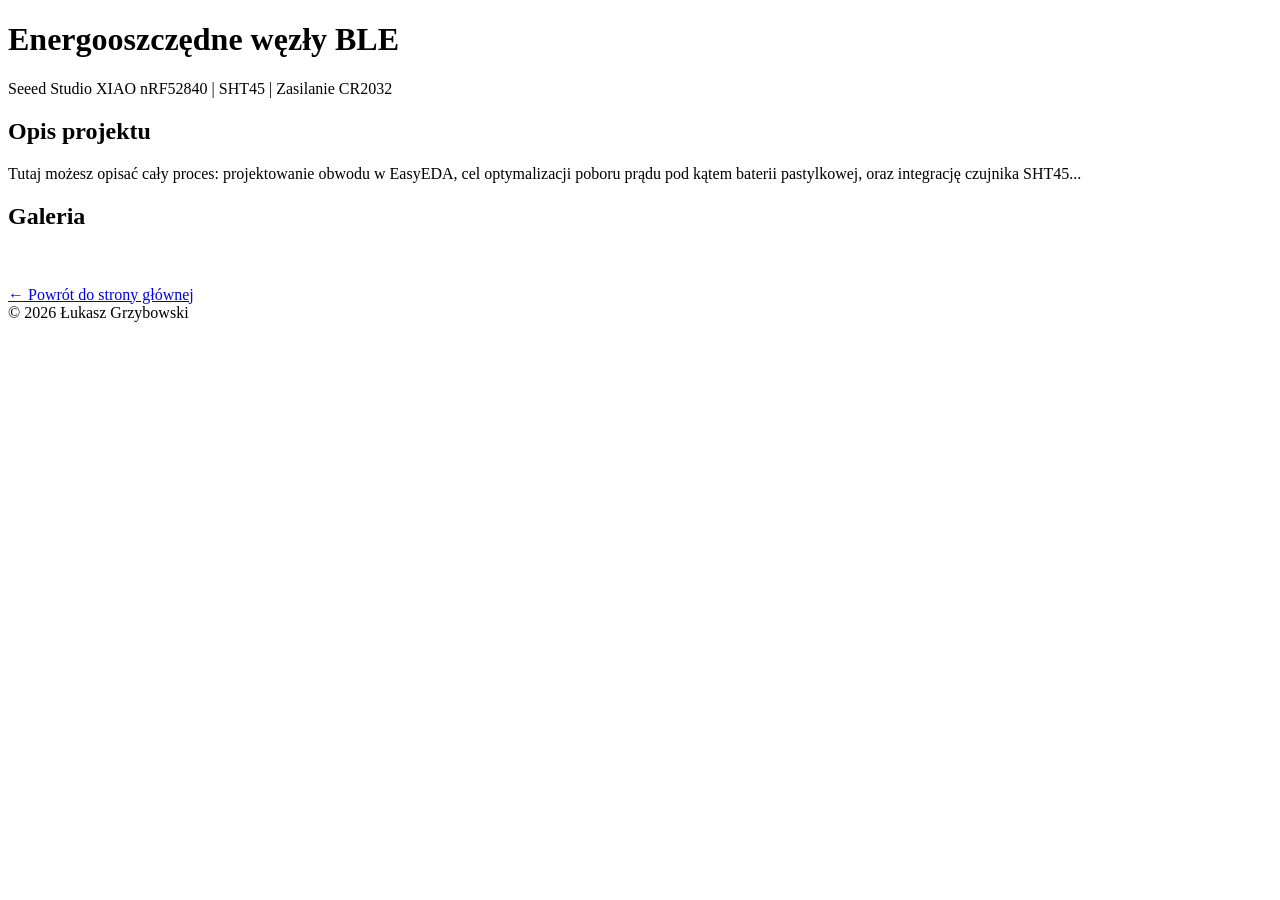
==== projekt_ble_sht45.html @ a90c8a10 "Create projekt_ble_sht45.html" ====
<!DOCTYPE html>
<html lang="pl">
<head>
    <meta charset="UTF-8">
    <meta name="viewport" content="width=device-width, initial-scale=1.0">
    <title>Węzły BLE nRF52840 - Łukasz Grzybowski</title>
    </head>
<body>

<header>
    <h1>Energooszczędne węzły BLE</h1>
    <p>Seeed Studio XIAO nRF52840 | SHT45 | Zasilanie CR2032</p>
</header>

<section>
    <h2>Opis projektu</h2>
    <p>
        Tutaj możesz opisać cały proces: projektowanie obwodu w EasyEDA, cel optymalizacji poboru prądu pod kątem baterii pastylkowej, oraz integrację czujnika SHT45...
    </p>
    
    <h2>Galeria</h2>
    <br><br>
    <a href="index.html" class="btn">← Powrót do strony głównej</a>
</section>

<footer>
    © 2026 Łukasz Grzybowski
</footer>

</body>
</html>
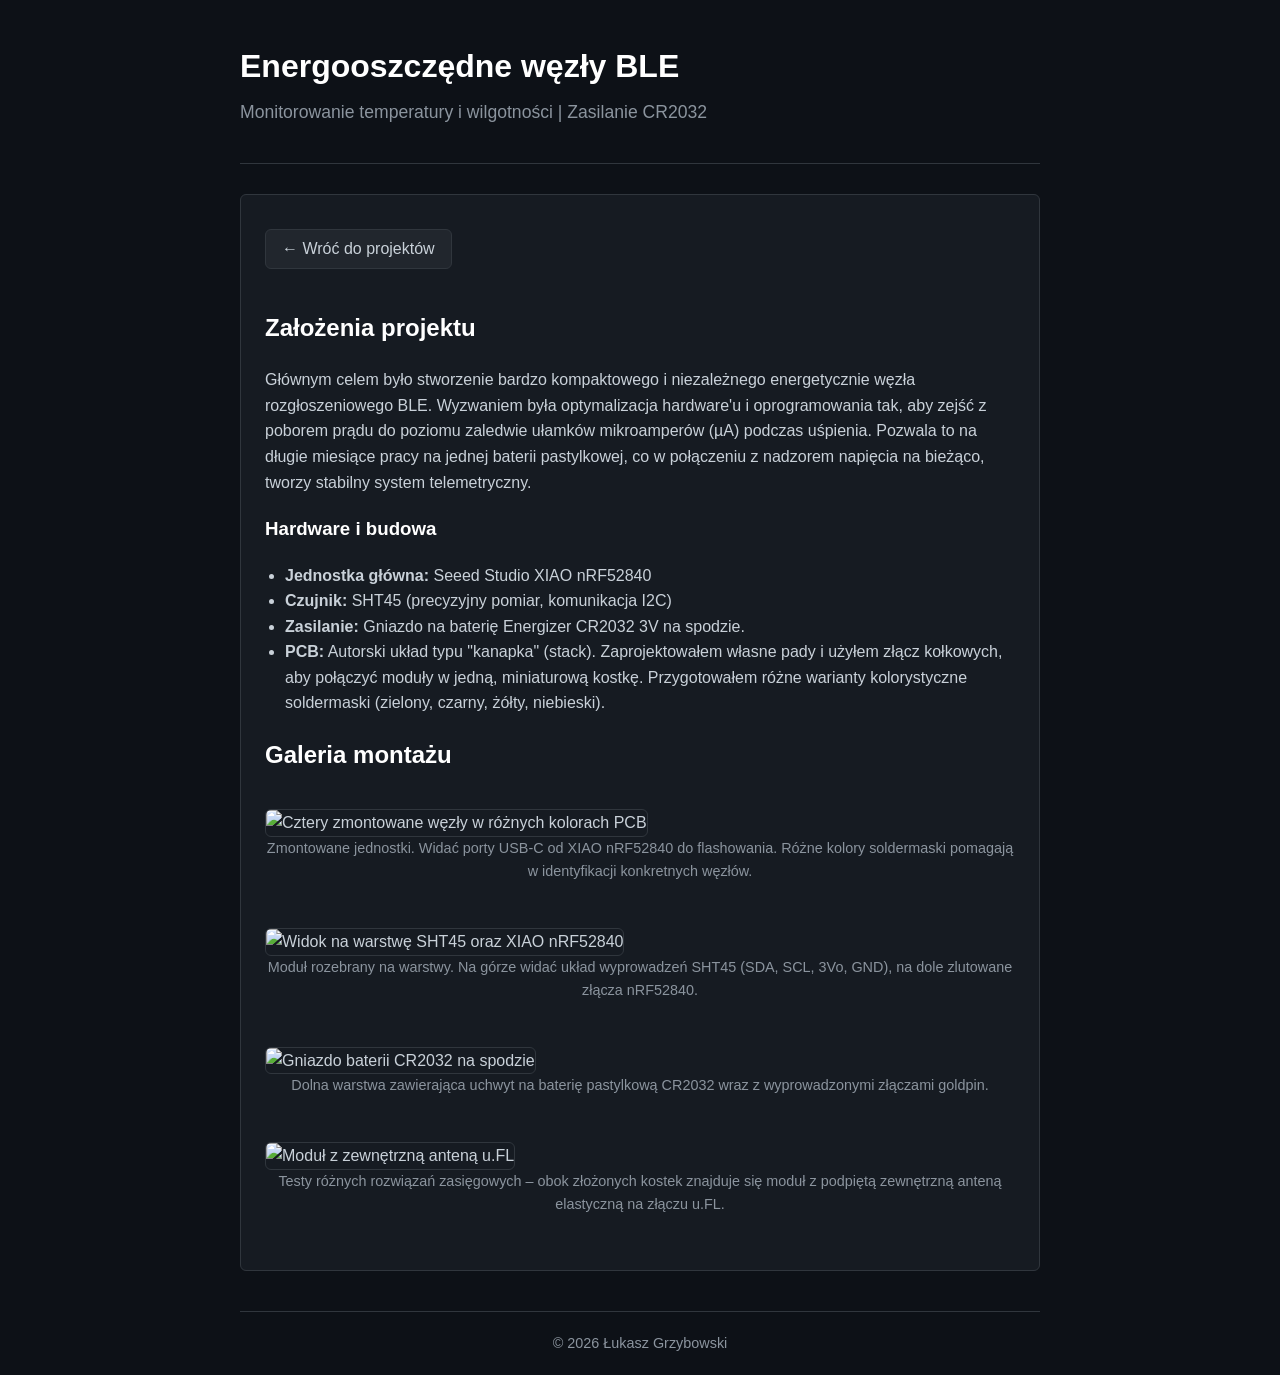
==== commit ca775e5e: "Update projekt_ble_sht45.html" ====
--- a/projekt_ble_sht45.html
+++ b/projekt_ble_sht45.html
@@ -4,28 +4,52 @@
     <meta charset="UTF-8">
     <meta name="viewport" content="width=device-width, initial-scale=1.0">
     <title>Węzły BLE nRF52840 - Łukasz Grzybowski</title>
-    </head>
+    <link rel="stylesheet" href="style.css">
+</head>
 <body>
 
-<header>
-    <h1>Energooszczędne węzły BLE</h1>
-    <p>Seeed Studio XIAO nRF52840 | SHT45 | Zasilanie CR2032</p>
-</header>
+<div class="container">
+    <header>
+        <h1>Energooszczędne węzły BLE</h1>
+        <p>Monitorowanie temperatury i wilgotności | Zasilanie CR2032</p>
+    </header>
 
-<section>
-    <h2>Opis projektu</h2>
-    <p>
-        Tutaj możesz opisać cały proces: projektowanie obwodu w EasyEDA, cel optymalizacji poboru prądu pod kątem baterii pastylkowej, oraz integrację czujnika SHT45...
-    </p>
-    
-    <h2>Galeria</h2>
-    <br><br>
-    <a href="index.html" class="btn">← Powrót do strony głównej</a>
-</section>
+    <section>
+        <a href="index.html" class="btn" style="margin-bottom: 20px;">← Wróć do projektów</a>
+        
+        <h2>Założenia projektu</h2>
+        <p>
+            Głównym celem było stworzenie bardzo kompaktowego i niezależnego energetycznie węzła rozgłoszeniowego BLE. Wyzwaniem była optymalizacja hardware'u i oprogramowania tak, aby zejść z poborem prądu do poziomu zaledwie ułamków mikroamperów (µA) podczas uśpienia. Pozwala to na długie miesiące pracy na jednej baterii pastylkowej, co w połączeniu z nadzorem napięcia na bieżąco, tworzy stabilny system telemetryczny.
+        </p>
 
-<footer>
-    © 2026 Łukasz Grzybowski
-</footer>
+        <h3>Hardware i budowa</h3>
+        <ul class="tech-list">
+            <li><strong>Jednostka główna:</strong> Seeed Studio XIAO nRF52840</li>
+            <li><strong>Czujnik:</strong> SHT45 (precyzyjny pomiar, komunikacja I2C)</li>
+            <li><strong>Zasilanie:</strong> Gniazdo na baterię Energizer CR2032 3V na spodzie.</li>
+            <li><strong>PCB:</strong> Autorski układ typu "kanapka" (stack). Zaprojektowałem własne pady i użyłem złącz kołkowych, aby połączyć moduły w jedną, miniaturową kostkę. Przygotowałem różne warianty kolorystyczne soldermaski (zielony, czarny, żółty, niebieski).</li>
+        </ul>
+        
+        <h2>Galeria montażu</h2>
+        <div class="gallery">
+            <img src="foto_4_moduly.jpg" alt="Cztery zmontowane węzły w różnych kolorach PCB">
+            <div class="gallery-caption">Zmontowane jednostki. Widać porty USB-C od XIAO nRF52840 do flashowania. Różne kolory soldermaski pomagają w identyfikacji konkretnych węzłów.</div>
+
+            <img src="foto_rozebrane_top_bot.jpg" alt="Widok na warstwę SHT45 oraz XIAO nRF52840">
+            <div class="gallery-caption">Moduł rozebrany na warstwy. Na górze widać układ wyprowadzeń SHT45 (SDA, SCL, 3Vo, GND), na dole zlutowane złącza nRF52840.</div>
+
+            <img src="foto_bateria_gniazdo.jpg" alt="Gniazdo baterii CR2032 na spodzie">
+            <div class="gallery-caption">Dolna warstwa zawierająca uchwyt na baterię pastylkową CR2032 wraz z wyprowadzonymi złączami goldpin.</div>
+
+            <img src="foto_antena_zewnetrzna.jpg" alt="Moduł z zewnętrzną anteną u.FL">
+            <div class="gallery-caption">Testy różnych rozwiązań zasięgowych – obok złożonych kostek znajduje się moduł z podpiętą zewnętrzną anteną elastyczną na złączu u.FL.</div>
+        </div>
+    </section>
+
+    <footer>
+        © 2026 Łukasz Grzybowski
+    </footer>
+</div>
 
 </body>
 </html>
--- a/style.css
+++ b/style.css
@@ -0,0 +1,113 @@
+:root {
+    --bg-main: #0d1117;
+    --bg-card: #161b22;
+    --border: #30363d;
+    --text-main: #c9d1d9;
+    --text-muted: #8b949e;
+    --accent: #58a6ff;
+    --accent-hover: #1f6feb;
+}
+
+body {
+    font-family: -apple-system, BlinkMacSystemFont, "Segoe UI", Helvetica, Arial, sans-serif;
+    background-color: var(--bg-main);
+    color: var(--text-main);
+    margin: 0;
+    padding: 20px;
+    line-height: 1.6;
+}
+
+.container {
+    max-width: 800px;
+    margin: 0 auto;
+}
+
+header {
+    text-align: left;
+    padding-bottom: 20px;
+    border-bottom: 1px solid var(--border);
+    margin-bottom: 30px;
+}
+
+h1, h2, h3 {
+    color: #ffffff;
+    font-weight: 600;
+}
+
+h1 {
+    font-size: 2rem;
+    margin-bottom: 5px;
+}
+
+header p {
+    color: var(--text-muted);
+    margin-top: 0;
+    font-size: 1.1rem;
+}
+
+section {
+    background-color: var(--bg-card);
+    border: 1px solid var(--border);
+    border-radius: 6px;
+    padding: 24px;
+    margin-bottom: 24px;
+}
+
+.tech-tag {
+    display: inline-block;
+    background-color: rgba(88, 166, 255, 0.1);
+    color: var(--accent);
+    border: 1px solid rgba(88, 166, 255, 0.2);
+    border-radius: 2em;
+    padding: 2px 10px;
+    font-size: 0.8rem;
+    margin-right: 6px;
+    margin-bottom: 10px;
+}
+
+a.btn {
+    display: inline-block;
+    margin-top: 10px;
+    padding: 6px 16px;
+    background-color: #21262d;
+    color: var(--text-main);
+    border: 1px solid var(--border);
+    border-radius: 6px;
+    text-decoration: none;
+    font-weight: 500;
+    transition: 0.2s;
+}
+
+a.btn:hover {
+    background-color: #30363d;
+    border-color: #8b949e;
+}
+
+/* Style specjalnie dla podstrony projektu */
+.gallery img {
+    max-width: 100%;
+    border-radius: 6px;
+    border: 1px solid var(--border);
+    margin-top: 15px;
+}
+
+.gallery-caption {
+    font-size: 0.9rem;
+    color: var(--text-muted);
+    text-align: center;
+    margin-bottom: 30px;
+}
+
+ul.tech-list {
+    padding-left: 20px;
+    color: var(--text-main);
+}
+
+footer {
+    text-align: center;
+    color: var(--text-muted);
+    font-size: 0.9rem;
+    margin-top: 40px;
+    padding-top: 20px;
+    border-top: 1px solid var(--border);
+}
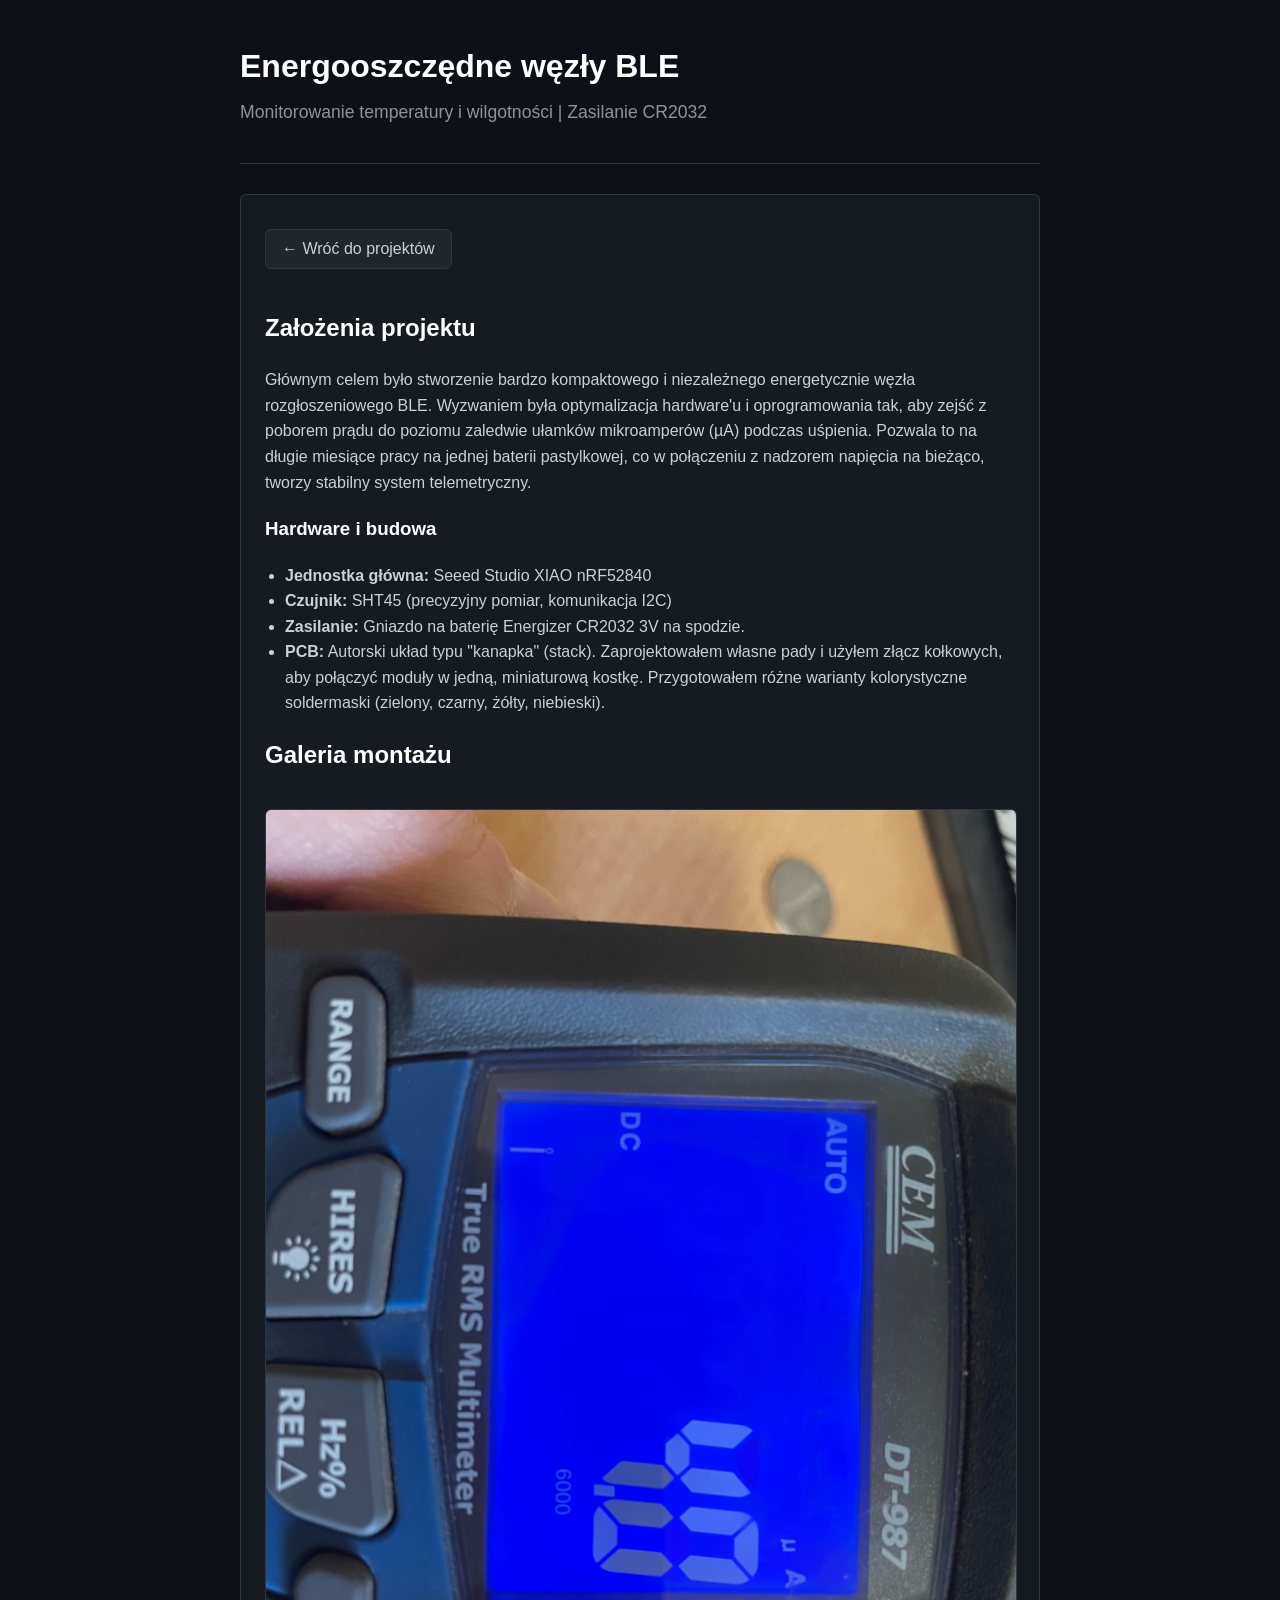
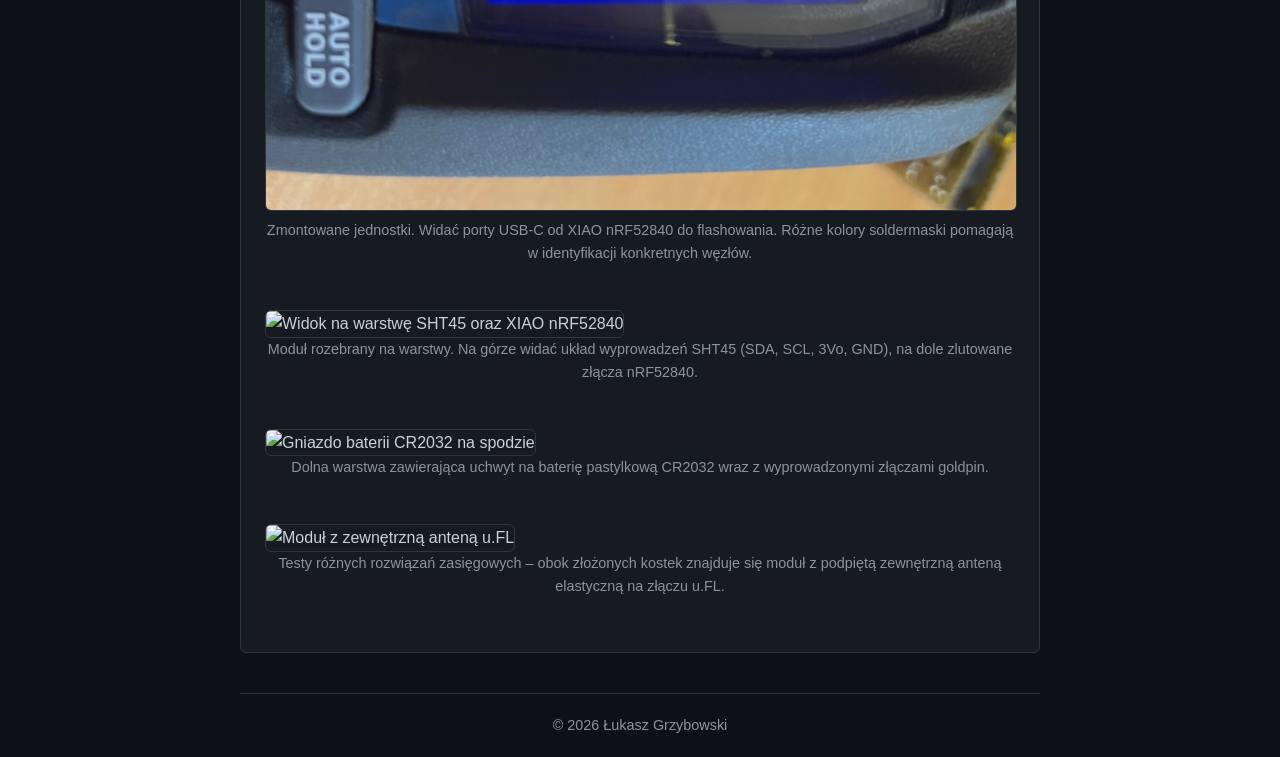
==== commit aff8ffc1: "Update projekt_ble_sht45.html" ====
--- a/projekt_ble_sht45.html
+++ b/projekt_ble_sht45.html
@@ -32,7 +32,7 @@
         
         <h2>Galeria montażu</h2>
         <div class="gallery">
-            <img src="foto_4_moduly.jpg" alt="Cztery zmontowane węzły w różnych kolorach PCB">
+            <img src="IMG_2818.jpeg" alt="Cztery zmontowane węzły w różnych kolorach PCB">
             <div class="gallery-caption">Zmontowane jednostki. Widać porty USB-C od XIAO nRF52840 do flashowania. Różne kolory soldermaski pomagają w identyfikacji konkretnych węzłów.</div>
 
             <img src="foto_rozebrane_top_bot.jpg" alt="Widok na warstwę SHT45 oraz XIAO nRF52840">
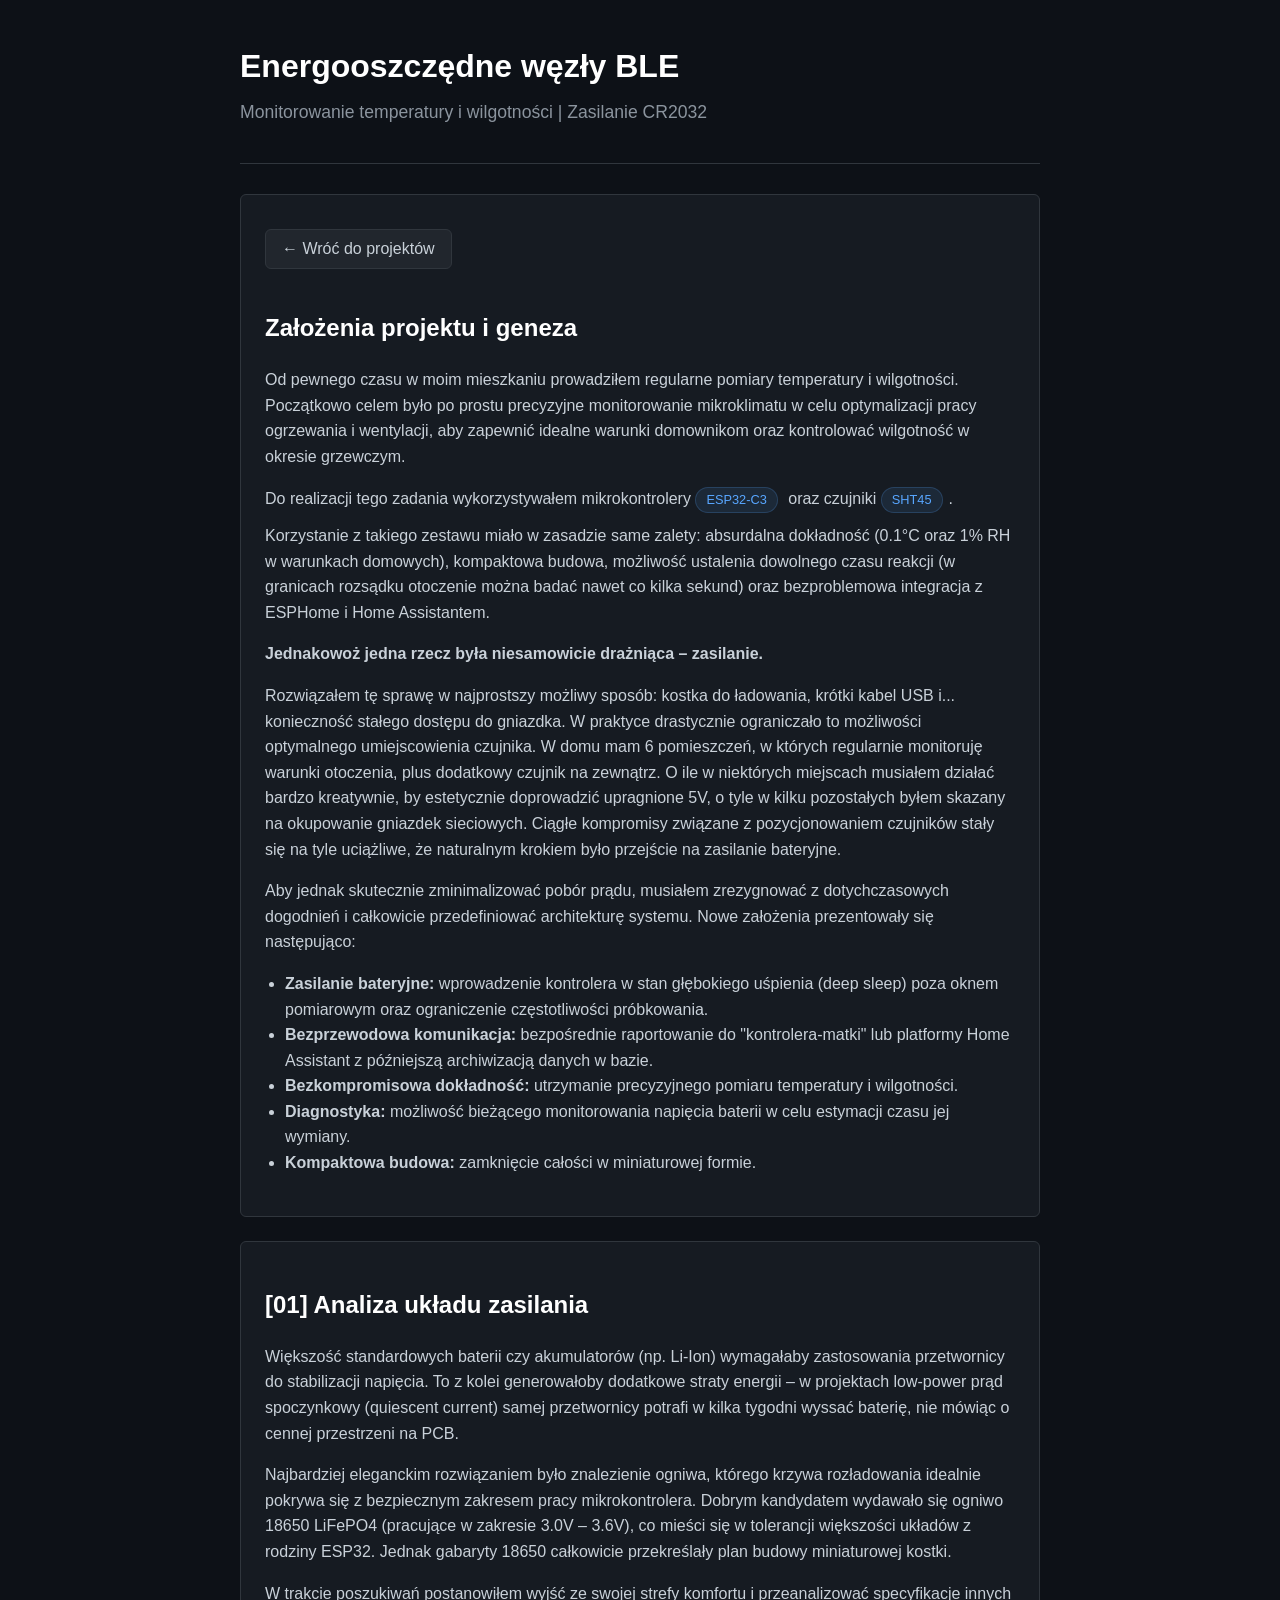
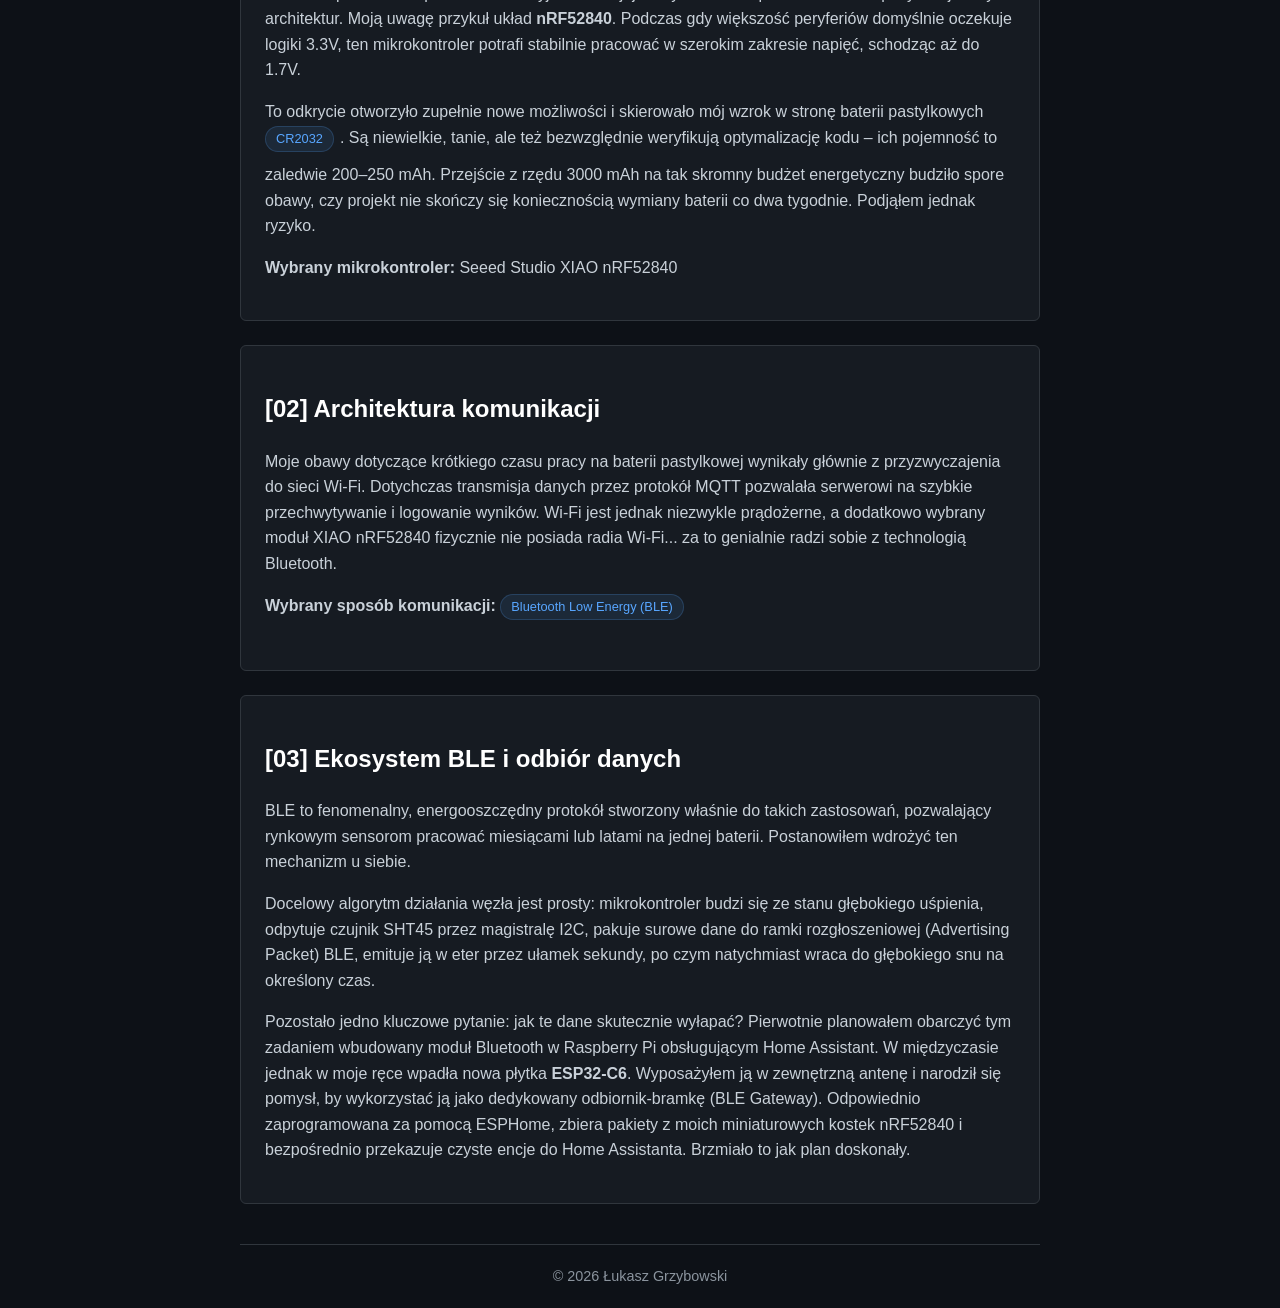
==== commit 25fa6e0f: "Update projekt_ble_sht45.html" ====
--- a/projekt_ble_sht45.html
+++ b/projekt_ble_sht45.html
@@ -17,33 +17,71 @@
     <section>
         <a href="index.html" class="btn" style="margin-bottom: 20px;">← Wróć do projektów</a>
         
-        <h2>Założenia projektu</h2>
+        <h2>Założenia projektu i geneza</h2>
         <p>
-            Głównym celem było stworzenie bardzo kompaktowego i niezależnego energetycznie węzła rozgłoszeniowego BLE. Wyzwaniem była optymalizacja hardware'u i oprogramowania tak, aby zejść z poborem prądu do poziomu zaledwie ułamków mikroamperów (µA) podczas uśpienia. Pozwala to na długie miesiące pracy na jednej baterii pastylkowej, co w połączeniu z nadzorem napięcia na bieżąco, tworzy stabilny system telemetryczny.
+            Od pewnego czasu w moim mieszkaniu prowadziłem regularne pomiary temperatury i wilgotności. Początkowo celem było po prostu precyzyjne monitorowanie mikroklimatu w celu optymalizacji pracy ogrzewania i wentylacji, aby zapewnić idealne warunki domownikom oraz kontrolować wilgotność w okresie grzewczym.
         </p>
+        <p>
+            Do realizacji tego zadania wykorzystywałem mikrokontrolery <span class="tech-tag">ESP32-C3</span> oraz czujniki <span class="tech-tag">SHT45</span>. Korzystanie z takiego zestawu miało w zasadzie same zalety: absurdalna dokładność (0.1°C oraz 1% RH w warunkach domowych), kompaktowa budowa, możliwość ustalenia dowolnego czasu reakcji (w granicach rozsądku otoczenie można badać nawet co kilka sekund) oraz bezproblemowa integracja z ESPHome i Home Assistantem.
+        </p>
+        <p>
+            <strong>Jednakowoż jedna rzecz była niesamowicie drażniąca – zasilanie.</strong>
+        </p>
+        <p>
+            Rozwiązałem tę sprawę w najprostszy możliwy sposób: kostka do ładowania, krótki kabel USB i... konieczność stałego dostępu do gniazdka. W praktyce drastycznie ograniczało to możliwości optymalnego umiejscowienia czujnika. W domu mam 6 pomieszczeń, w których regularnie monitoruję warunki otoczenia, plus dodatkowy czujnik na zewnątrz. O ile w niektórych miejscach musiałem działać bardzo kreatywnie, by estetycznie doprowadzić upragnione 5V, o tyle w kilku pozostałych byłem skazany na okupowanie gniazdek sieciowych. Ciągłe kompromisy związane z pozycjonowaniem czujników stały się na tyle uciążliwe, że naturalnym krokiem było przejście na zasilanie bateryjne.
+        </p>
+        <p>
+            Aby jednak skutecznie zminimalizować pobór prądu, musiałem zrezygnować z dotychczasowych dogodnień i całkowicie przedefiniować architekturę systemu. Nowe założenia prezentowały się następująco:
+        </p>
+        <ul class="tech-list">
+            <li><strong>Zasilanie bateryjne:</strong> wprowadzenie kontrolera w stan głębokiego uśpienia (deep sleep) poza oknem pomiarowym oraz ograniczenie częstotliwości próbkowania.</li>
+            <li><strong>Bezprzewodowa komunikacja:</strong> bezpośrednie raportowanie do "kontrolera-matki" lub platformy Home Assistant z późniejszą archiwizacją danych w bazie.</li>
+            <li><strong>Bezkompromisowa dokładność:</strong> utrzymanie precyzyjnego pomiaru temperatury i wilgotności.</li>
+            <li><strong>Diagnostyka:</strong> możliwość bieżącego monitorowania napięcia baterii w celu estymacji czasu jej wymiany.</li>
+            <li><strong>Kompaktowa budowa:</strong> zamknięcie całości w miniaturowej formie.</li>
+        </ul>
+    </section>
 
-        <h3>Hardware i budowa</h3>
-        <ul class="tech-list">
-            <li><strong>Jednostka główna:</strong> Seeed Studio XIAO nRF52840</li>
-            <li><strong>Czujnik:</strong> SHT45 (precyzyjny pomiar, komunikacja I2C)</li>
-            <li><strong>Zasilanie:</strong> Gniazdo na baterię Energizer CR2032 3V na spodzie.</li>
-            <li><strong>PCB:</strong> Autorski układ typu "kanapka" (stack). Zaprojektowałem własne pady i użyłem złącz kołkowych, aby połączyć moduły w jedną, miniaturową kostkę. Przygotowałem różne warianty kolorystyczne soldermaski (zielony, czarny, żółty, niebieski).</li>
-        </ul>
-        
-        <h2>Galeria montażu</h2>
-        <div class="gallery">
-            <img src="IMG_2818.jpeg" alt="Cztery zmontowane węzły w różnych kolorach PCB">
-            <div class="gallery-caption">Zmontowane jednostki. Widać porty USB-C od XIAO nRF52840 do flashowania. Różne kolory soldermaski pomagają w identyfikacji konkretnych węzłów.</div>
+    <section>
+        <h2>[01] Analiza układu zasilania</h2>
+        <p>
+            Większość standardowych baterii czy akumulatorów (np. Li-Ion) wymagałaby zastosowania przetwornicy do stabilizacji napięcia. To z kolei generowałoby dodatkowe straty energii – w projektach low-power prąd spoczynkowy (quiescent current) samej przetwornicy potrafi w kilka tygodni wyssać baterię, nie mówiąc o cennej przestrzeni na PCB.
+        </p>
+        <p>
+            Najbardziej eleganckim rozwiązaniem było znalezienie ogniwa, którego krzywa rozładowania idealnie pokrywa się z bezpiecznym zakresem pracy mikrokontrolera. Dobrym kandydatem wydawało się ogniwo 18650 LiFePO4 (pracujące w zakresie 3.0V – 3.6V), co mieści się w tolerancji większości układów z rodziny ESP32. Jednak gabaryty 18650 całkowicie przekreślały plan budowy miniaturowej kostki.
+        </p>
+        <p>
+            W trakcie poszukiwań postanowiłem wyjść ze swojej strefy komfortu i przeanalizować specyfikacje innych architektur. Moją uwagę przykuł układ <strong>nRF52840</strong>. Podczas gdy większość peryferiów domyślnie oczekuje logiki 3.3V, ten mikrokontroler potrafi stabilnie pracować w szerokim zakresie napięć, schodząc aż do 1.7V.
+        </p>
+        <p>
+            To odkrycie otworzyło zupełnie nowe możliwości i skierowało mój wzrok w stronę baterii pastylkowych <span class="tech-tag">CR2032</span>. Są niewielkie, tanie, ale też bezwzględnie weryfikują optymalizację kodu – ich pojemność to zaledwie 200–250 mAh. Przejście z rzędu 3000 mAh na tak skromny budżet energetyczny budziło spore obawy, czy projekt nie skończy się koniecznością wymiany baterii co dwa tygodnie. Podjąłem jednak ryzyko.
+        </p>
+        <p>
+            <strong>Wybrany mikrokontroler:</strong> Seeed Studio XIAO nRF52840
+        </p>
+    </section>
 
-            <img src="foto_rozebrane_top_bot.jpg" alt="Widok na warstwę SHT45 oraz XIAO nRF52840">
-            <div class="gallery-caption">Moduł rozebrany na warstwy. Na górze widać układ wyprowadzeń SHT45 (SDA, SCL, 3Vo, GND), na dole zlutowane złącza nRF52840.</div>
+    <section>
+        <h2>[02] Architektura komunikacji</h2>
+        <p>
+            Moje obawy dotyczące krótkiego czasu pracy na baterii pastylkowej wynikały głównie z przyzwyczajenia do sieci Wi-Fi. Dotychczas transmisja danych przez protokół MQTT pozwalała serwerowi na szybkie przechwytywanie i logowanie wyników. Wi-Fi jest jednak niezwykle prądożerne, a dodatkowo wybrany moduł XIAO nRF52840 fizycznie nie posiada radia Wi-Fi... za to genialnie radzi sobie z technologią Bluetooth.
+        </p>
+        <p>
+            <strong>Wybrany sposób komunikacji:</strong> <span class="tech-tag">Bluetooth Low Energy (BLE)</span>
+        </p>
+    </section>
 
-            <img src="foto_bateria_gniazdo.jpg" alt="Gniazdo baterii CR2032 na spodzie">
-            <div class="gallery-caption">Dolna warstwa zawierająca uchwyt na baterię pastylkową CR2032 wraz z wyprowadzonymi złączami goldpin.</div>
-
-            <img src="foto_antena_zewnetrzna.jpg" alt="Moduł z zewnętrzną anteną u.FL">
-            <div class="gallery-caption">Testy różnych rozwiązań zasięgowych – obok złożonych kostek znajduje się moduł z podpiętą zewnętrzną anteną elastyczną na złączu u.FL.</div>
-        </div>
+    <section>
+        <h2>[03] Ekosystem BLE i odbiór danych</h2>
+        <p>
+            BLE to fenomenalny, energooszczędny protokół stworzony właśnie do takich zastosowań, pozwalający rynkowym sensorom pracować miesiącami lub latami na jednej baterii. Postanowiłem wdrożyć ten mechanizm u siebie.
+        </p>
+        <p>
+            Docelowy algorytm działania węzła jest prosty: mikrokontroler budzi się ze stanu głębokiego uśpienia, odpytuje czujnik SHT45 przez magistralę I2C, pakuje surowe dane do ramki rozgłoszeniowej (Advertising Packet) BLE, emituje ją w eter przez ułamek sekundy, po czym natychmiast wraca do głębokiego snu na określony czas.
+        </p>
+        <p>
+            Pozostało jedno kluczowe pytanie: jak te dane skutecznie wyłapać? Pierwotnie planowałem obarczyć tym zadaniem wbudowany moduł Bluetooth w Raspberry Pi obsługującym Home Assistant. W międzyczasie jednak w moje ręce wpadła nowa płytka <strong>ESP32-C6</strong>. Wyposażyłem ją w zewnętrzną antenę i narodził się pomysł, by wykorzystać ją jako dedykowany odbiornik-bramkę (BLE Gateway). Odpowiednio zaprogramowana za pomocą ESPHome, zbiera pakiety z moich miniaturowych kostek nRF52840 i bezpośrednio przekazuje czyste encje do Home Assistanta. Brzmiało to jak plan doskonały.
+        </p>
     </section>
 
     <footer>
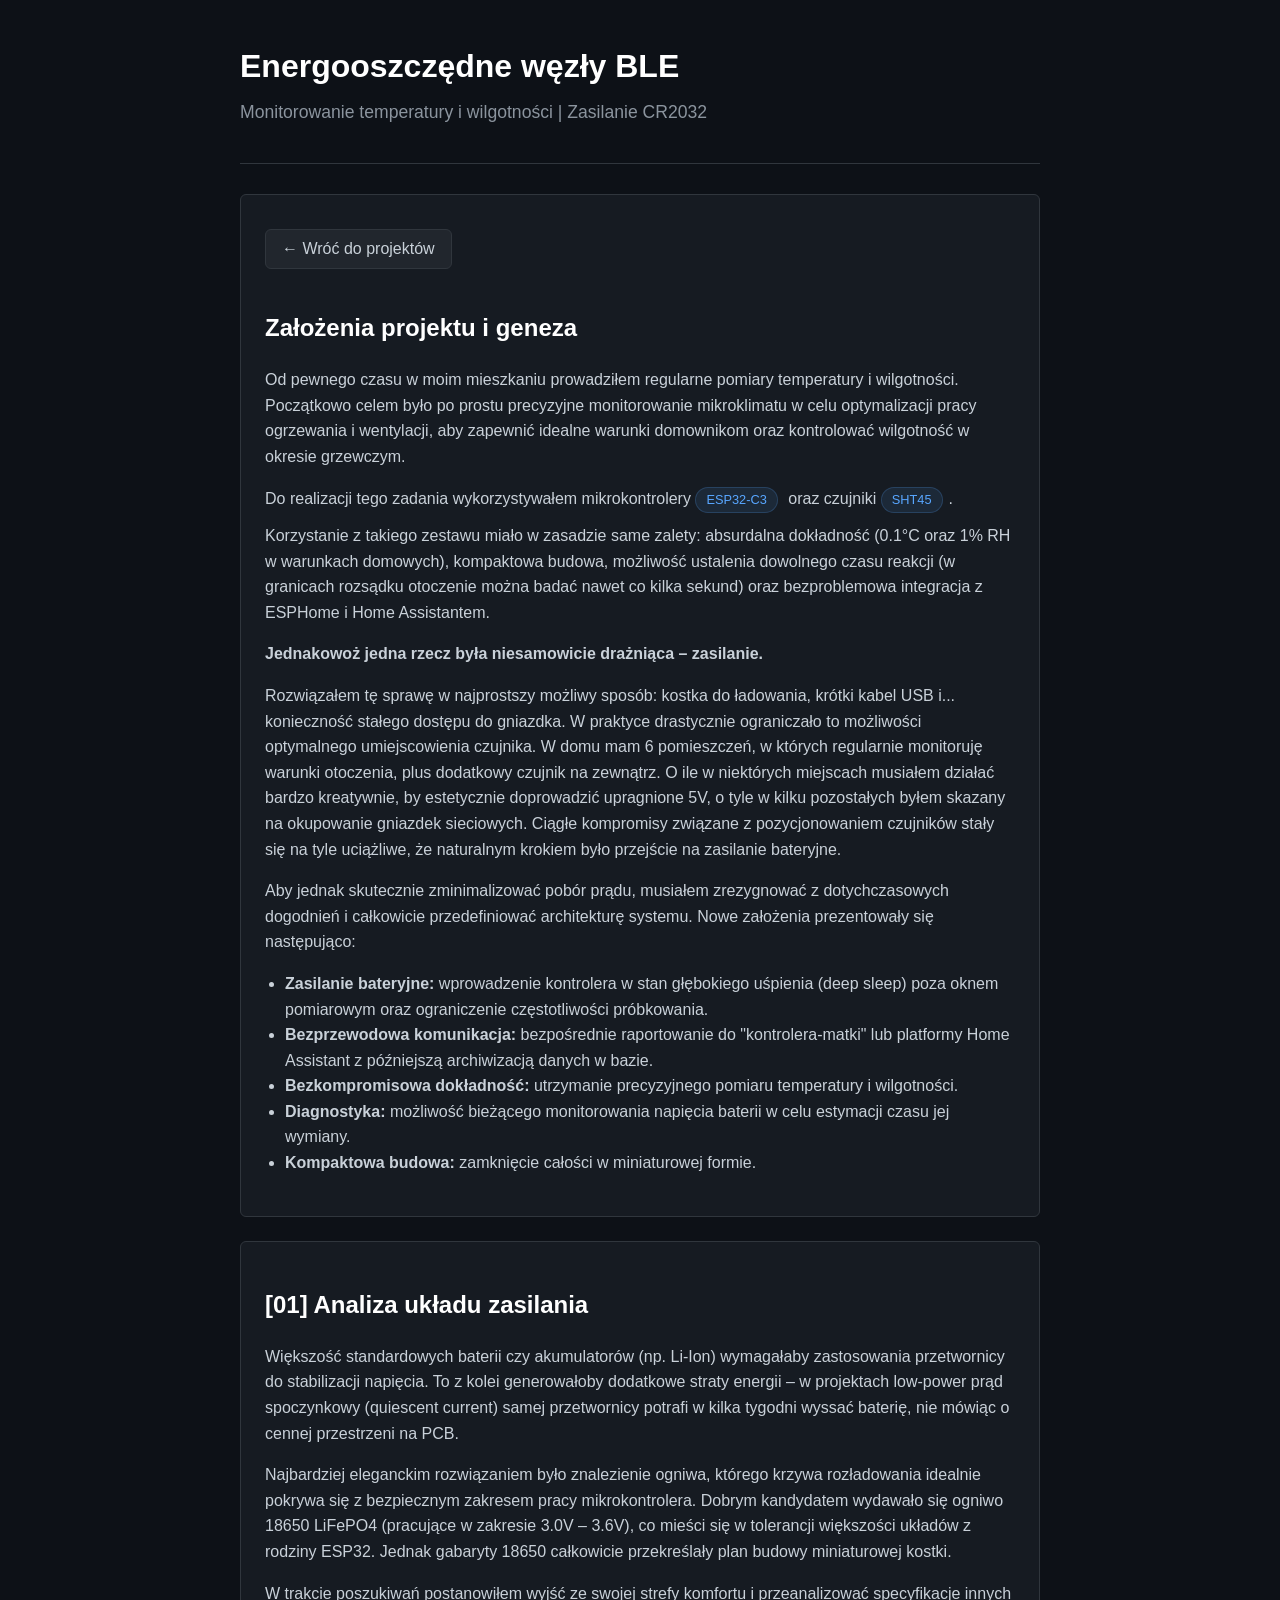
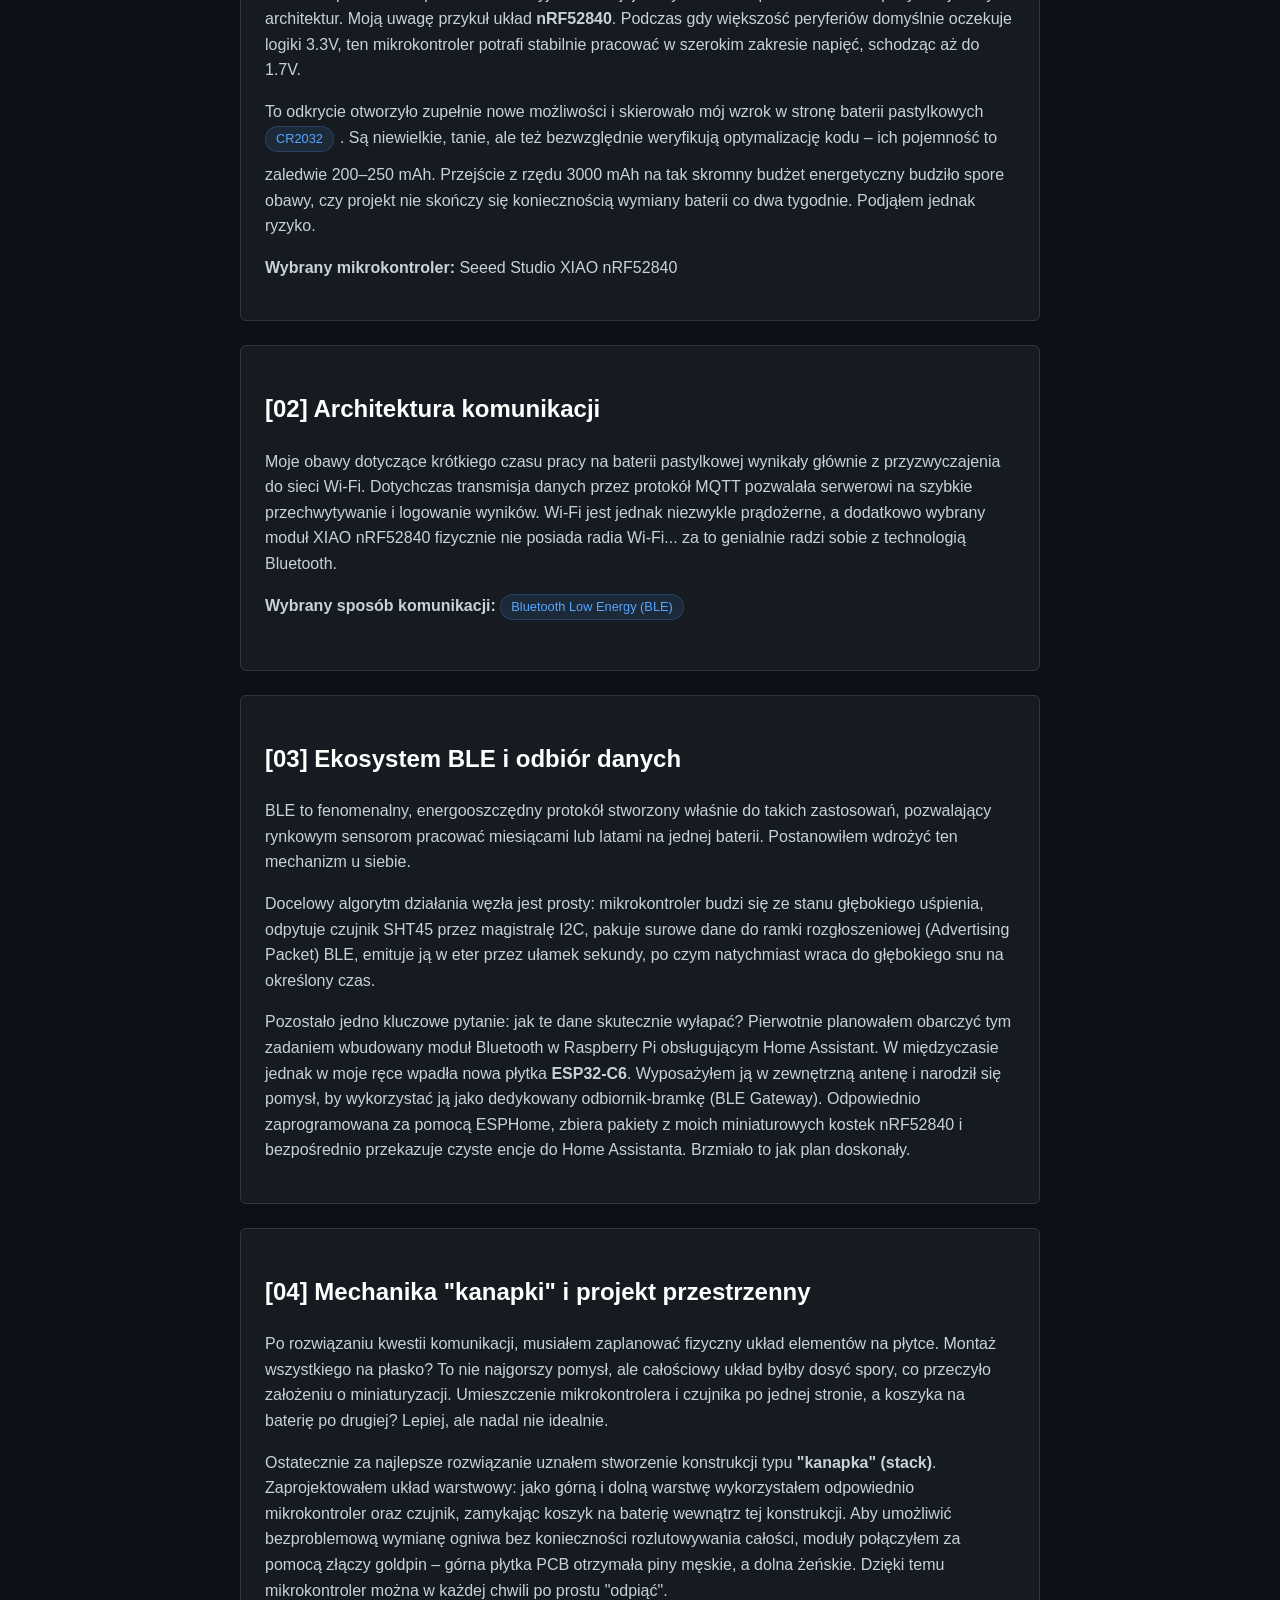
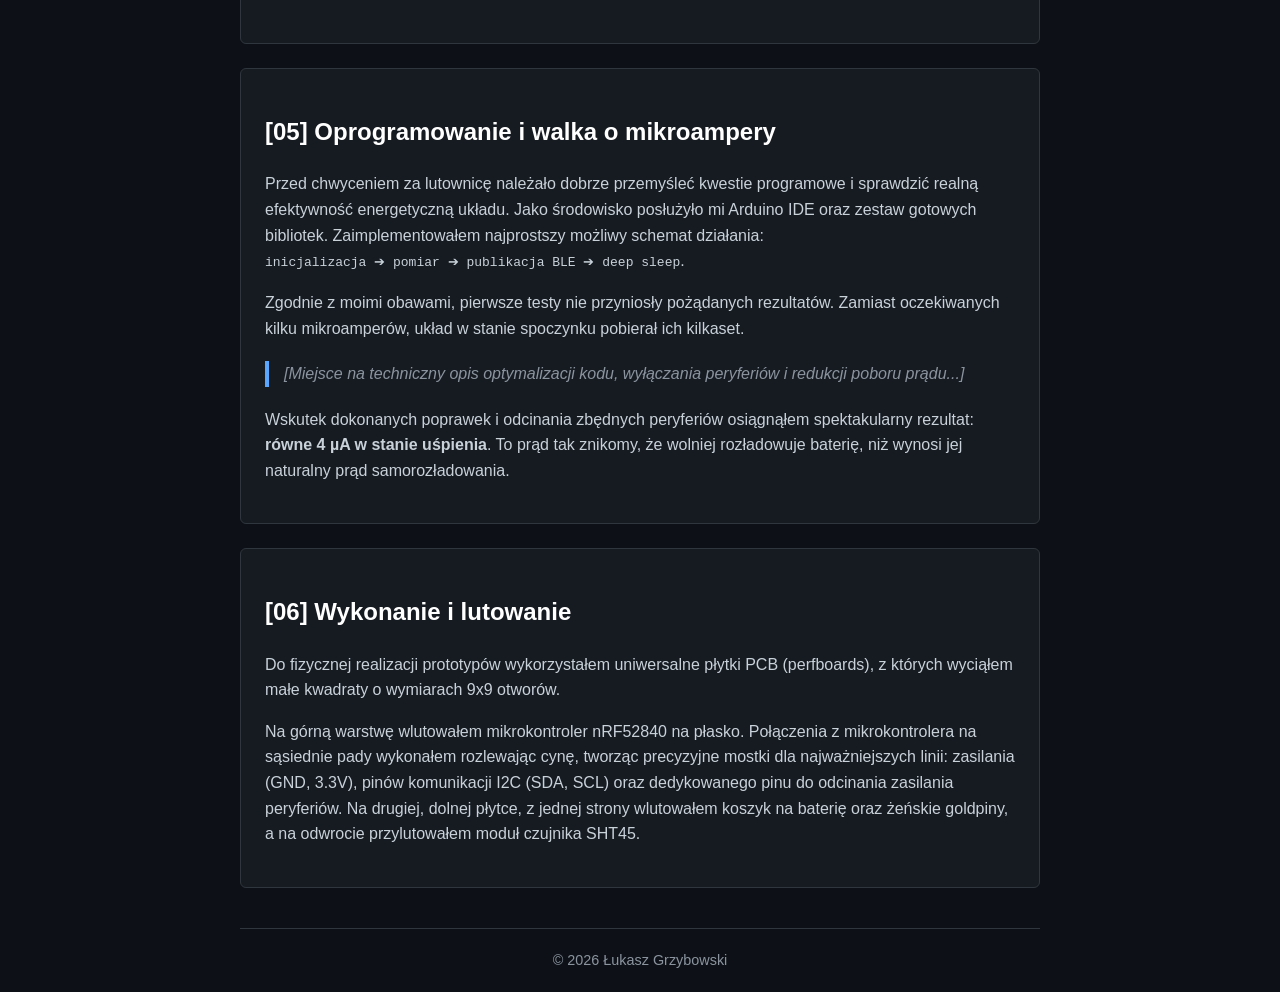
==== commit d572127b: "Update projekt_ble_sht45.html" ====
--- a/projekt_ble_sht45.html
+++ b/projekt_ble_sht45.html
@@ -83,6 +83,43 @@
             Pozostało jedno kluczowe pytanie: jak te dane skutecznie wyłapać? Pierwotnie planowałem obarczyć tym zadaniem wbudowany moduł Bluetooth w Raspberry Pi obsługującym Home Assistant. W międzyczasie jednak w moje ręce wpadła nowa płytka <strong>ESP32-C6</strong>. Wyposażyłem ją w zewnętrzną antenę i narodził się pomysł, by wykorzystać ją jako dedykowany odbiornik-bramkę (BLE Gateway). Odpowiednio zaprogramowana za pomocą ESPHome, zbiera pakiety z moich miniaturowych kostek nRF52840 i bezpośrednio przekazuje czyste encje do Home Assistanta. Brzmiało to jak plan doskonały.
         </p>
     </section>
+        <section>
+        <h2>[04] Mechanika "kanapki" i projekt przestrzenny</h2>
+        <p>
+            Po rozwiązaniu kwestii komunikacji, musiałem zaplanować fizyczny układ elementów na płytce. Montaż wszystkiego na płasko? To nie najgorszy pomysł, ale całościowy układ byłby dosyć spory, co przeczyło założeniu o miniaturyzacji. Umieszczenie mikrokontrolera i czujnika po jednej stronie, a koszyka na baterię po drugiej? Lepiej, ale nadal nie idealnie.
+        </p>
+        <p>
+            Ostatecznie za najlepsze rozwiązanie uznałem stworzenie konstrukcji typu <strong>"kanapka" (stack)</strong>. Zaprojektowałem układ warstwowy: jako górną i dolną warstwę wykorzystałem odpowiednio mikrokontroler oraz czujnik, zamykając koszyk na baterię wewnątrz tej konstrukcji. Aby umożliwić bezproblemową wymianę ogniwa bez konieczności rozlutowywania całości, moduły połączyłem za pomocą złączy goldpin – górna płytka PCB otrzymała piny męskie, a dolna żeńskie. Dzięki temu mikrokontroler można w każdej chwili po prostu "odpiąć".
+        </p>
+    </section>
+
+    <section>
+        <h2>[05] Oprogramowanie i walka o mikroampery</h2>
+        <p>
+            Przed chwyceniem za lutownicę należało dobrze przemyśleć kwestie programowe i sprawdzić realną efektywność energetyczną układu. Jako środowisko posłużyło mi Arduino IDE oraz zestaw gotowych bibliotek. Zaimplementowałem najprostszy możliwy schemat działania: 
+            <br><code>inicjalizacja ➔ pomiar ➔ publikacja BLE ➔ deep sleep</code>.
+        </p>
+        <p>
+            Zgodnie z moimi obawami, pierwsze testy nie przyniosły pożądanych rezultatów. Zamiast oczekiwanych kilku mikroamperów, układ w stanie spoczynku pobierał ich kilkaset.
+        </p>
+        
+        <div class="code-placeholder" style="border-left: 4px solid var(--accent); padding-left: 15px; margin: 20px 0; color: var(--text-muted);">
+            <em>[Miejsce na techniczny opis optymalizacji kodu, wyłączania peryferiów i redukcji poboru prądu...]</em>
+        </div>
+
+        <p>
+            Wskutek dokonanych poprawek i odcinania zbędnych peryferiów osiągnąłem spektakularny rezultat: <strong>równe 4 µA w stanie uśpienia</strong>. To prąd tak znikomy, że wolniej rozładowuje baterię, niż wynosi jej naturalny prąd samorozładowania.
+        </p>
+    </section>
+    <section>
+        <h2>[06] Wykonanie i lutowanie</h2>
+        <p>
+            Do fizycznej realizacji prototypów wykorzystałem uniwersalne płytki PCB (perfboards), z których wyciąłem małe kwadraty o wymiarach 9x9 otworów. 
+        </p>
+        <p>
+            Na górną warstwę wlutowałem mikrokontroler nRF52840 na płasko. Połączenia z mikrokontrolera na sąsiednie pady wykonałem rozlewając cynę, tworząc precyzyjne mostki dla najważniejszych linii: zasilania (GND, 3.3V), pinów komunikacji I2C (SDA, SCL) oraz dedykowanego pinu do odcinania zasilania peryferiów. Na drugiej, dolnej płytce, z jednej strony wlutowałem koszyk na baterię oraz żeńskie goldpiny, a na odwrocie przylutowałem moduł czujnika SHT45.
+        </p>
+    </section>
 
     <footer>
         © 2026 Łukasz Grzybowski
